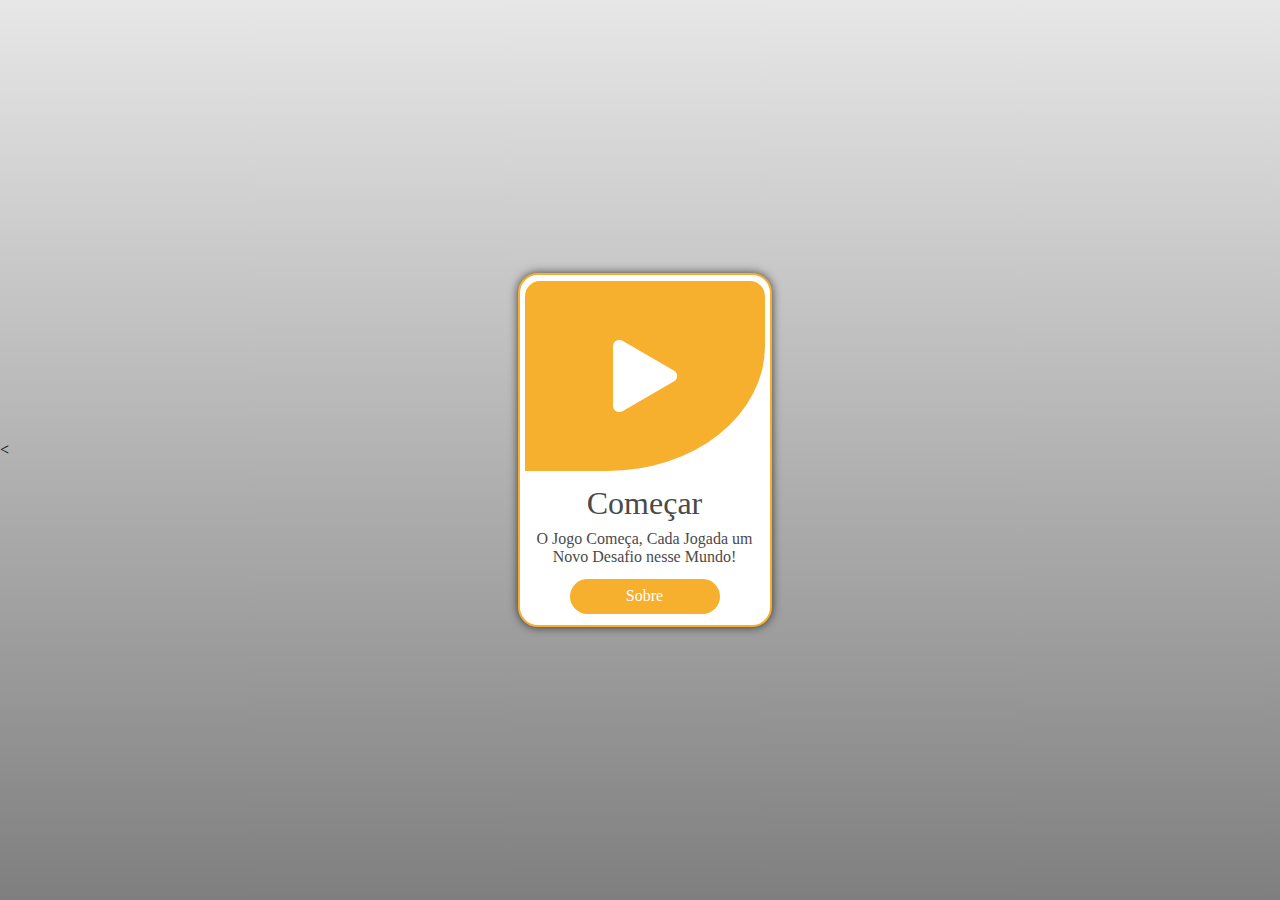
==== Index.html @ fb5320b1 "Inicia projeto do jogo sem nome" ====
<<!DOCTYPE html>
<html lang="pt-br">
<head>
    <!-- Meta tags para configurar codificação e responsividade -->
    <meta charset="UTF-8">
    <meta name="viewport" content="width=device-width, initial-scale=1.0">
    <meta name="Author" content="Gustavo Augusto">

    <!-- Título da página -->
    <title>Game Cards</title>

    <!-- Estilos externos -->
    <link rel="stylesheet" href="style/stylePc.css">
    <link rel="stylesheet" href="https://cdn.jsdelivr.net/npm/bootstrap-icons@1.11.3/font/bootstrap-icons.min.css">
</head>
<body>
    <!-- Mesa onde as cartas serão exibidas -->
    <span class="Mesa">
        <!-- Carta principal com frente e verso -->
        <div class="Carta">
            <!-- Frente da carta -->
            <div class="frente">
                <!-- Área para ícone -->
                <div class="Icon">
                    <i class="bi bi-play-fill"></i>
                </div>
                <!-- Nome da carta -->
                <div class="Nome">Começar</div>
                <!-- Texto descritivo -->
                <span class="text">
                    O Jogo Começa, Cada Jogada um Novo Desafio nesse Mundo!
                </span>
                <!-- Ação adicional -->
                <span class="ação">Sobre</span>
            </div>
            <!-- Verso da carta (atualmente vazio) -->
            <div class="verso">

            </div>
        </div>
    </span>
</body>
</html>
---- style/stylePc.css ----
/* Definição de cores primárias para a interface */
:root{
    --colorPrimary: #2D3EF8;
    --colorSecondary: #F7B02D;
    --color10: #FFFFFF;
    --color20: #4A4A4A;
    --color30: #1A1A1A;
}

/* Resetando espaçamento padrão */
*{
    margin: 0;
    padding: 0;
}

/* Configurações gerais do corpo */
html, body{
    width: 100%;
    height: 100%;
    background-image: linear-gradient(to bottom, rgb(231, 231, 231), rgb(127, 127, 127));
    display: flex;
    justify-content: center;
    align-items: center;
}

/* Estilo do container principal "Mesa" */
.Mesa{
    width: 100%;
    height: 60%;
    margin: 50px auto;
    display: flex;
    flex-wrap: wrap;
    justify-content: space-around;
    align-items: center;
}

/* Estilo da carta */
.Carta{
    width: 250px;
    height: 350px;
    margin: 10px;
    background-color: var(--color10);
    border: 2px solid var(--colorSecondary);
    border-radius: 20px;
    box-shadow: 0px 0px 10px rgba(0, 0, 0, 0.695);
    cursor: pointer;
    transition: .8s;
}

/* Estilo da frente da carta */
.frente{
    width: 100%;
    height: 100%;
    border-radius: 20px;
    display: flex;
    flex-direction: column;
    align-items: center;
    justify-content: space-around;
}

/* Container do ícone */
.Icon{
    background-color: var(--colorSecondary);
    width: 96%;
    height: 190px;
    border-radius: 20px 20px 65% 0px;
    border: 5px solid var(--color10);
    color: var(--color10);
    font-size: 8em;
    display: grid;
    place-content: center;
}

/* Nome da carta */
.Nome{
    text-align: center;
    margin: 6px;
    color: var(--color20);
    font-size: 2em;
}

/* Texto descritivo */
.text{
    color: var(--color20);
    text-align: center;
}

/* Botão de ação adicional */
.ação{
    width: 60%;
    height: 10%;
    background-color: var(--colorSecondary);
    border-radius: 20px;
    display: flex;
    justify-content: center;
    align-items: center;
    margin: 10px;
    color: var(--color10);
    transition: .5s;
}

/* Animação ao passar o mouse sobre a carta */
.Carta:hover{
    width: 280px;
    height: 380px;
    box-shadow: 0px 0px 30px rgba(0, 0, 0, 0.695);
}

.ação:hover{
    border: 1px solid var(--colorPrimary);
    background-color: var(--color10);
    color: var(--colorPrimary);
}
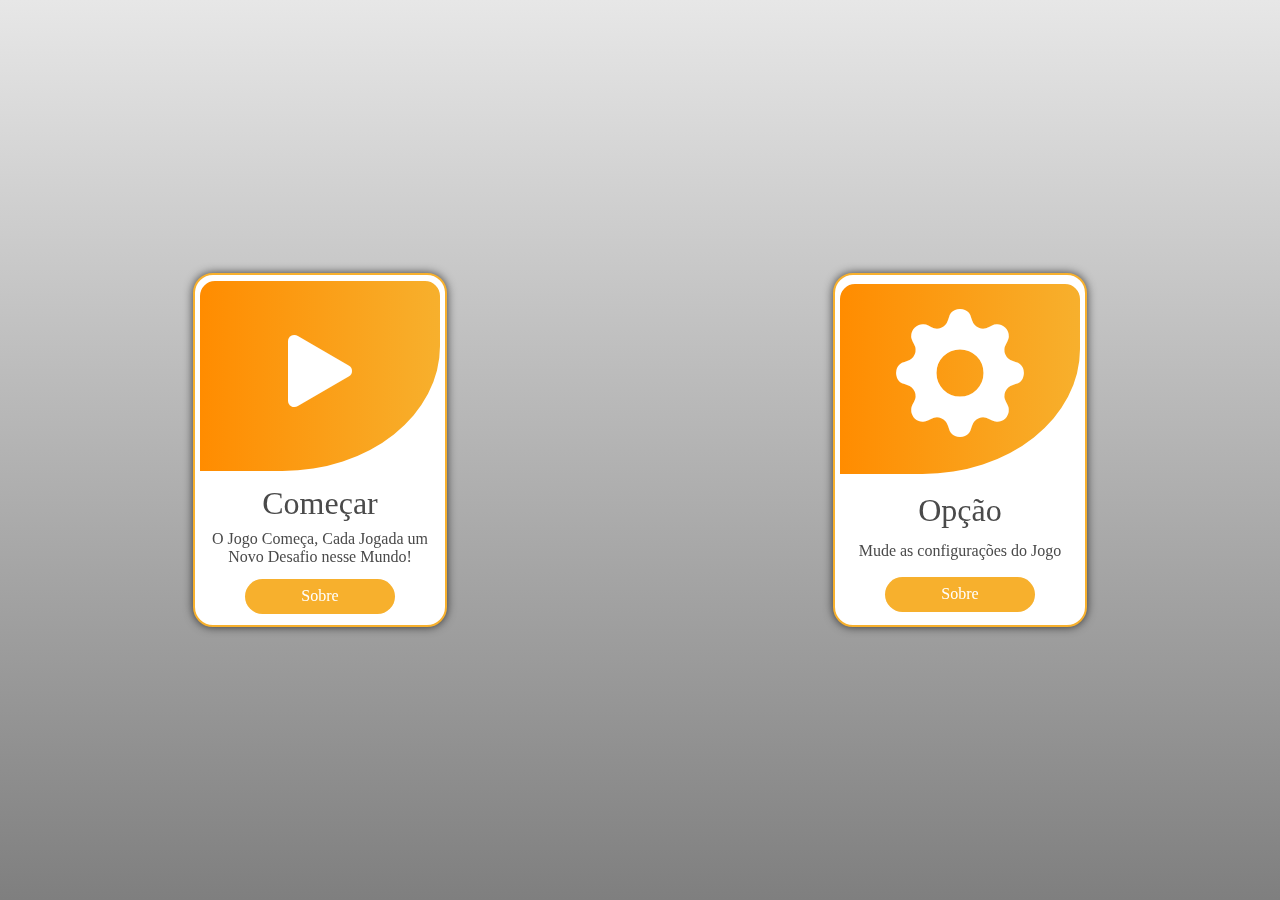
==== commit e10f0d77: "Menu Meio Completo" ====
--- a/Index.html
+++ b/Index.html
@@ -1,4 +1,4 @@
-<<!DOCTYPE html>
+<!DOCTYPE html>
 <html lang="pt-br">
 <head>
     <!-- Meta tags para configurar codificação e responsividade -->
@@ -33,11 +33,41 @@
                 <!-- Ação adicional -->
                 <span class="ação">Sobre</span>
             </div>
+
             <!-- Verso da carta (atualmente vazio) -->
             <div class="verso">
+                <span class="text">
+                    Bem-vindo ao jogo!
+                </span>
+            </div>
+        </div>
 
+        <!-- Carta de opções -->
+        <div class="Carta">
+            <!-- Frente da carta -->
+            <div class="frente">
+                <!-- Área para ícone -->
+                <div class="Icon">
+                    <i class="bi bi-gear-fill"></i>
+                </div>
+                <!-- Nome da carta -->
+                <div class="Nome">Opção</div>
+                <!-- Texto descritivo -->
+                <span class="text">
+                    Mude as configurações do Jogo
+                </span>
+                <!-- Ação adicional -->
+                <span class="ação">Sobre</span>
+            </div>
+
+            <!-- Verso da carta (atualmente vazio) -->
+            <div class="verso">
+                <span class="text">
+                    Configure seu Jogo, do seu Jeito
+                </span>
             </div>
         </div>
     </span>
 </body>
 </html>
+<script src="javascripts/Index.js"></script>--- a/style/stylePc.css
+++ b/style/stylePc.css
@@ -44,23 +44,47 @@
     border-radius: 20px;
     box-shadow: 0px 0px 10px rgba(0, 0, 0, 0.695);
     cursor: pointer;
-    transition: .8s;
+    transition: transform 0.8s;
+    transform-style: preserve-3d; /* Permite o efeito 3D */
+    position: relative;
 }
-
+.revelada{
+    transform: rotateY(180deg); /* Inverte o lado verso */
+}
+.CartaAtivanda{
+    transform: translateY(-550px);
+}
+/* Estilo da frente e verso da carta */
+.frente, .verso{
+    position: absolute;
+    width: 100%;
+    height: 100%;
+    backface-visibility: hidden; /* Esconde o lado que não está visível */
+    border-radius: 20px;
+}
 /* Estilo da frente da carta */
 .frente{
-    width: 100%;
-    height: 100%;
-    border-radius: 20px;
     display: flex;
     flex-direction: column;
     align-items: center;
     justify-content: space-around;
 }
-
+/* Estilo da verso da carta */
+.verso{
+    background-color: var(--color10);
+    display: flex;
+    align-items: center;
+    justify-content: space-around;
+    flex-direction: column;
+    color: var(--colorSecondary);
+    font-size: 1.5em;
+    text-align: center;
+    transform: rotateY(180deg); /* Inverte o lado verso */
+}
 /* Container do ícone */
 .Icon{
     background-color: var(--colorSecondary);
+    background-image: linear-gradient(to left, var(--colorSecondary), #ff8c00);
     width: 96%;
     height: 190px;
     border-radius: 20px 20px 65% 0px;
@@ -99,12 +123,12 @@
     transition: .5s;
 }
 
-/* Animação ao passar o mouse sobre a carta */
+/* Animação ao passar o mouse sobre a carta 
 .Carta:hover{
     width: 280px;
     height: 380px;
     box-shadow: 0px 0px 30px rgba(0, 0, 0, 0.695);
-}
+}*/
 
 .ação:hover{
     border: 1px solid var(--colorPrimary);
